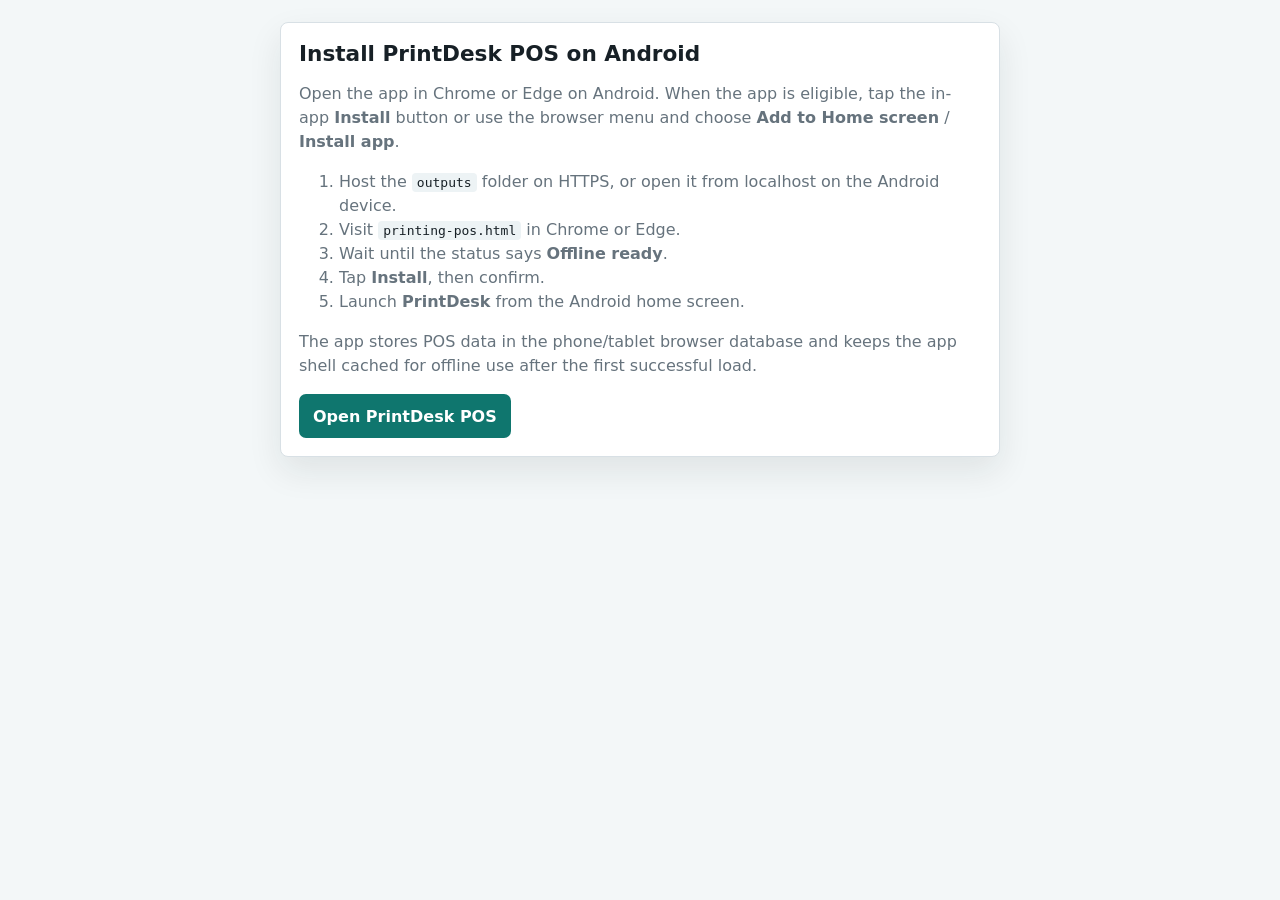
==== android-install.html @ 2ec62ce7 "Initial commit." ====
<!doctype html>
<html lang="en">
<head>
  <meta charset="utf-8">
  <meta name="viewport" content="width=device-width, initial-scale=1">
  <title>Install PrintDesk POS on Android</title>
  <style>
    body {
      margin: 0;
      font-family: Inter, system-ui, -apple-system, BlinkMacSystemFont, "Segoe UI", sans-serif;
      color: #172026;
      background: #f3f7f8;
    }
    main {
      width: min(720px, 100%);
      margin: 0 auto;
      padding: 22px 16px 40px;
    }
    .panel {
      background: white;
      border: 1px solid #d8e0e5;
      border-radius: 8px;
      padding: 18px;
      box-shadow: 0 14px 34px rgba(23,32,38,.09);
    }
    h1 {
      margin: 0 0 8px;
      font-size: 1.35rem;
    }
    p, li {
      color: #66737d;
      line-height: 1.5;
    }
    a {
      min-height: 44px;
      display: inline-flex;
      align-items: center;
      justify-content: center;
      border-radius: 7px;
      padding: 0 14px;
      background: #0f766e;
      color: white;
      text-decoration: none;
      font-weight: 900;
    }
    code {
      background: #edf3f5;
      padding: 2px 5px;
      border-radius: 4px;
      color: #172026;
    }
  </style>
</head>
<body>
  <main>
    <div class="panel">
      <h1>Install PrintDesk POS on Android</h1>
      <p>Open the app in Chrome or Edge on Android. When the app is eligible, tap the in-app <strong>Install</strong> button or use the browser menu and choose <strong>Add to Home screen</strong> / <strong>Install app</strong>.</p>
      <ol>
        <li>Host the <code>outputs</code> folder on HTTPS, or open it from localhost on the Android device.</li>
        <li>Visit <code>printing-pos.html</code> in Chrome or Edge.</li>
        <li>Wait until the status says <strong>Offline ready</strong>.</li>
        <li>Tap <strong>Install</strong>, then confirm.</li>
        <li>Launch <strong>PrintDesk</strong> from the Android home screen.</li>
      </ol>
      <p>The app stores POS data in the phone/tablet browser database and keeps the app shell cached for offline use after the first successful load.</p>
      <a href="./printing-pos.html">Open PrintDesk POS</a>
    </div>
  </main>
</body>
</html>
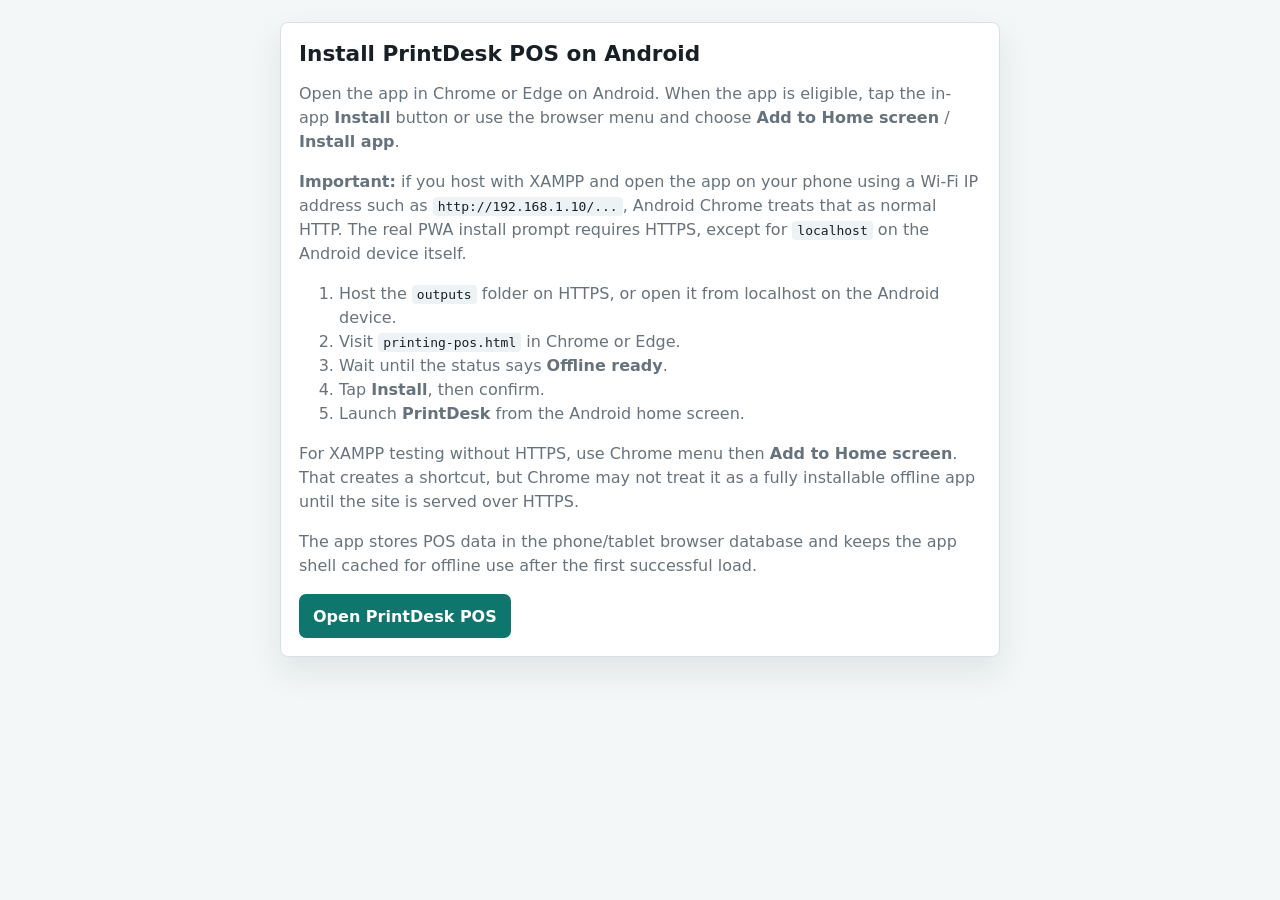
==== commit 226d7093: "Improve layout" ====
--- a/android-install.html
+++ b/android-install.html
@@ -56,6 +56,7 @@
     <div class="panel">
       <h1>Install PrintDesk POS on Android</h1>
       <p>Open the app in Chrome or Edge on Android. When the app is eligible, tap the in-app <strong>Install</strong> button or use the browser menu and choose <strong>Add to Home screen</strong> / <strong>Install app</strong>.</p>
+      <p><strong>Important:</strong> if you host with XAMPP and open the app on your phone using a Wi-Fi IP address such as <code>http://192.168.1.10/...</code>, Android Chrome treats that as normal HTTP. The real PWA install prompt requires HTTPS, except for <code>localhost</code> on the Android device itself.</p>
       <ol>
         <li>Host the <code>outputs</code> folder on HTTPS, or open it from localhost on the Android device.</li>
         <li>Visit <code>printing-pos.html</code> in Chrome or Edge.</li>
@@ -63,6 +64,7 @@
         <li>Tap <strong>Install</strong>, then confirm.</li>
         <li>Launch <strong>PrintDesk</strong> from the Android home screen.</li>
       </ol>
+      <p>For XAMPP testing without HTTPS, use Chrome menu then <strong>Add to Home screen</strong>. That creates a shortcut, but Chrome may not treat it as a fully installable offline app until the site is served over HTTPS.</p>
       <p>The app stores POS data in the phone/tablet browser database and keeps the app shell cached for offline use after the first successful load.</p>
       <a href="./printing-pos.html">Open PrintDesk POS</a>
     </div>
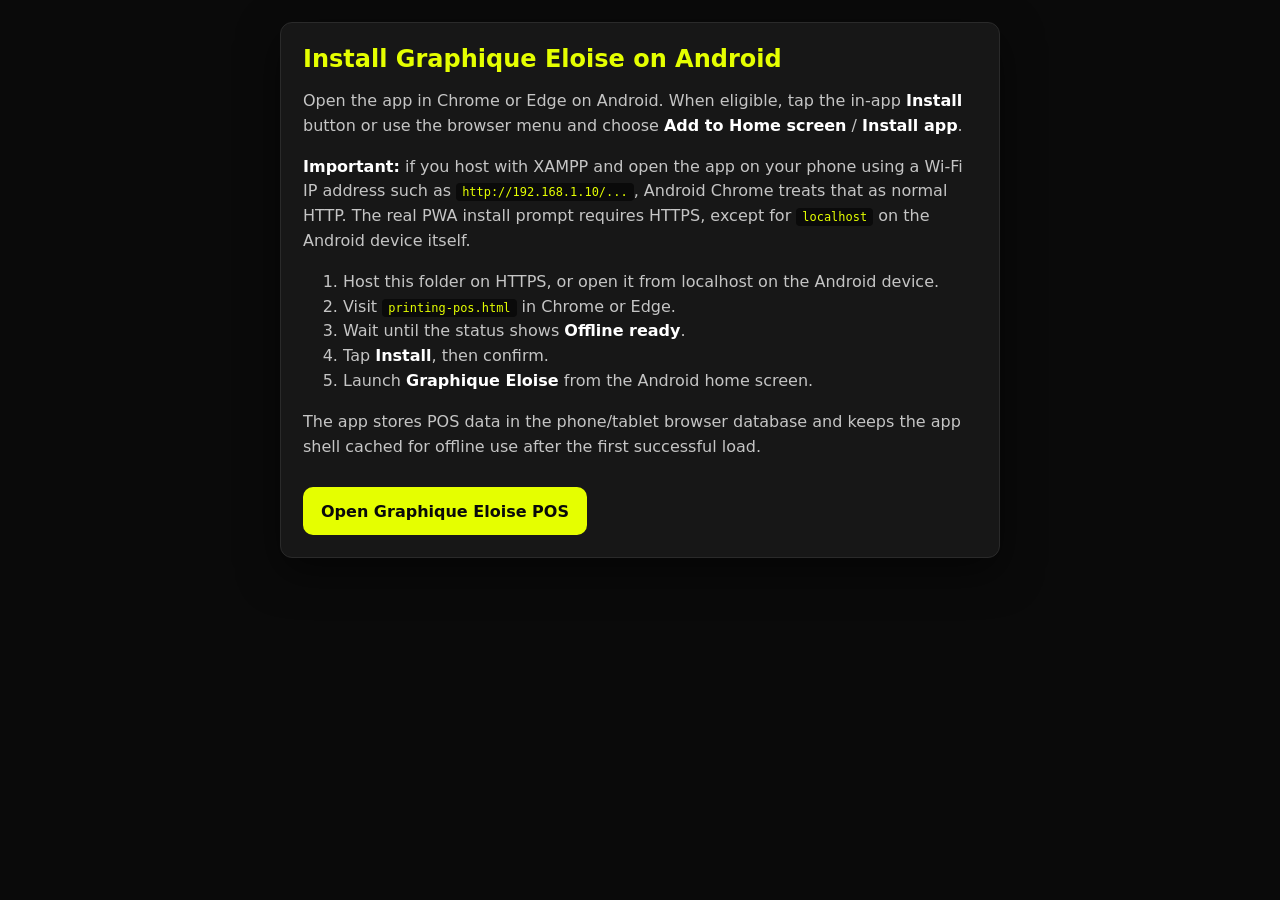
==== commit c57b8e5a: "Updated files for Graphique Eloise" ====
--- a/android-install.html
+++ b/android-install.html
@@ -3,13 +3,13 @@
 <head>
   <meta charset="utf-8">
   <meta name="viewport" content="width=device-width, initial-scale=1">
-  <title>Install PrintDesk POS on Android</title>
+  <title>Install Graphique Eloise on Android</title>
   <style>
     body {
       margin: 0;
       font-family: Inter, system-ui, -apple-system, BlinkMacSystemFont, "Segoe UI", sans-serif;
-      color: #172026;
-      background: #f3f7f8;
+      color: #f5f5f5;
+      background: #0a0a0a;
     }
     main {
       width: min(720px, 100%);
@@ -17,56 +17,59 @@
       padding: 22px 16px 40px;
     }
     .panel {
-      background: white;
-      border: 1px solid #d8e0e5;
-      border-radius: 8px;
-      padding: 18px;
-      box-shadow: 0 14px 34px rgba(23,32,38,.09);
+      background: #171717;
+      border: 1px solid #2a2a2a;
+      border-radius: 12px;
+      padding: 22px;
+      box-shadow: 0 14px 40px rgba(0,0,0,.5);
     }
     h1 {
-      margin: 0 0 8px;
-      font-size: 1.35rem;
+      margin: 0 0 12px;
+      font-size: 1.5rem;
+      color: #E5FF00;
     }
     p, li {
-      color: #66737d;
-      line-height: 1.5;
+      color: #c5c5c5;
+      line-height: 1.55;
     }
+    strong { color: #fff; }
     a {
-      min-height: 44px;
+      min-height: 48px;
       display: inline-flex;
       align-items: center;
       justify-content: center;
-      border-radius: 7px;
-      padding: 0 14px;
-      background: #0f766e;
-      color: white;
+      border-radius: 10px;
+      padding: 0 18px;
+      background: #E5FF00;
+      color: #0a0a0a;
       text-decoration: none;
       font-weight: 900;
+      margin-top: 12px;
     }
     code {
-      background: #edf3f5;
-      padding: 2px 5px;
+      background: #0a0a0a;
+      padding: 2px 6px;
       border-radius: 4px;
-      color: #172026;
+      color: #E5FF00;
+      font-size: .92em;
     }
   </style>
 </head>
 <body>
   <main>
     <div class="panel">
-      <h1>Install PrintDesk POS on Android</h1>
-      <p>Open the app in Chrome or Edge on Android. When the app is eligible, tap the in-app <strong>Install</strong> button or use the browser menu and choose <strong>Add to Home screen</strong> / <strong>Install app</strong>.</p>
+      <h1>Install Graphique Eloise on Android</h1>
+      <p>Open the app in Chrome or Edge on Android. When eligible, tap the in-app <strong>Install</strong> button or use the browser menu and choose <strong>Add to Home screen</strong> / <strong>Install app</strong>.</p>
       <p><strong>Important:</strong> if you host with XAMPP and open the app on your phone using a Wi-Fi IP address such as <code>http://192.168.1.10/...</code>, Android Chrome treats that as normal HTTP. The real PWA install prompt requires HTTPS, except for <code>localhost</code> on the Android device itself.</p>
       <ol>
-        <li>Host the <code>outputs</code> folder on HTTPS, or open it from localhost on the Android device.</li>
+        <li>Host this folder on HTTPS, or open it from localhost on the Android device.</li>
         <li>Visit <code>printing-pos.html</code> in Chrome or Edge.</li>
-        <li>Wait until the status says <strong>Offline ready</strong>.</li>
+        <li>Wait until the status shows <strong>Offline ready</strong>.</li>
         <li>Tap <strong>Install</strong>, then confirm.</li>
-        <li>Launch <strong>PrintDesk</strong> from the Android home screen.</li>
+        <li>Launch <strong>Graphique Eloise</strong> from the Android home screen.</li>
       </ol>
-      <p>For XAMPP testing without HTTPS, use Chrome menu then <strong>Add to Home screen</strong>. That creates a shortcut, but Chrome may not treat it as a fully installable offline app until the site is served over HTTPS.</p>
       <p>The app stores POS data in the phone/tablet browser database and keeps the app shell cached for offline use after the first successful load.</p>
-      <a href="./printing-pos.html">Open PrintDesk POS</a>
+      <a href="./printing-pos.html">Open Graphique Eloise POS</a>
     </div>
   </main>
 </body>
